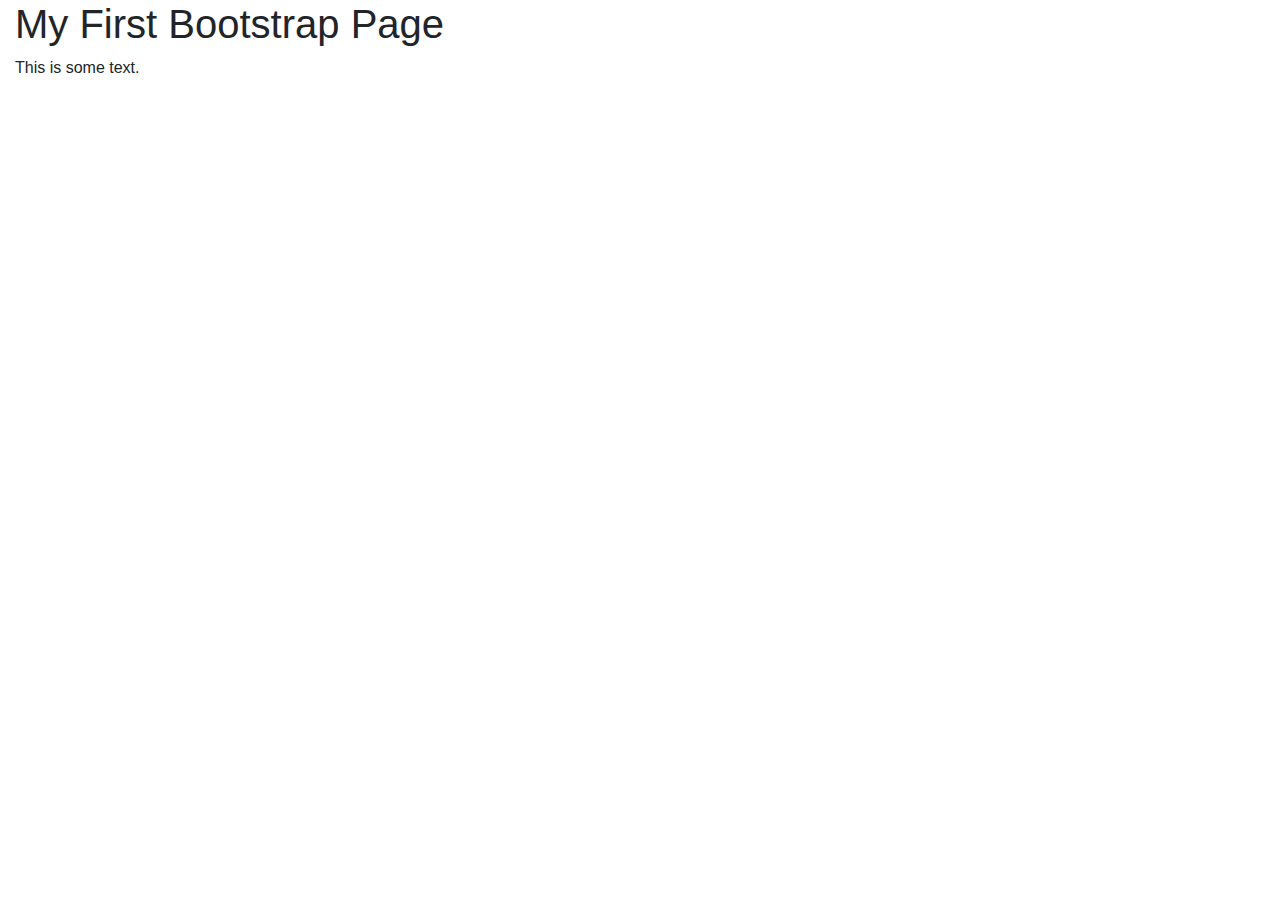
==== index.html @ 373856c6 "Index do prjeto" ====
<!DOCTYPE html>
<html lang="en">
<head>
  <title>Bootstrap 4 Example</title>
  <meta charset="utf-8">
  <meta name="viewport" content="width=device-width, initial-scale=1">
  <link rel="stylesheet" href="https://maxcdn.bootstrapcdn.com/bootstrap/4.5.2/css/bootstrap.min.css">
  <script src="https://ajax.googleapis.com/ajax/libs/jquery/3.5.1/jquery.min.js"></script>
  <script src="https://cdnjs.cloudflare.com/ajax/libs/popper.js/1.16.0/umd/popper.min.js"></script>
  <script src="https://maxcdn.bootstrapcdn.com/bootstrap/4.5.2/js/bootstrap.min.js"></script>
</head>
<body>

<div class="container-fluid">
  <h1>My First Bootstrap Page</h1>
  <p>This is some text.</p>
</div>

</body>
</html>
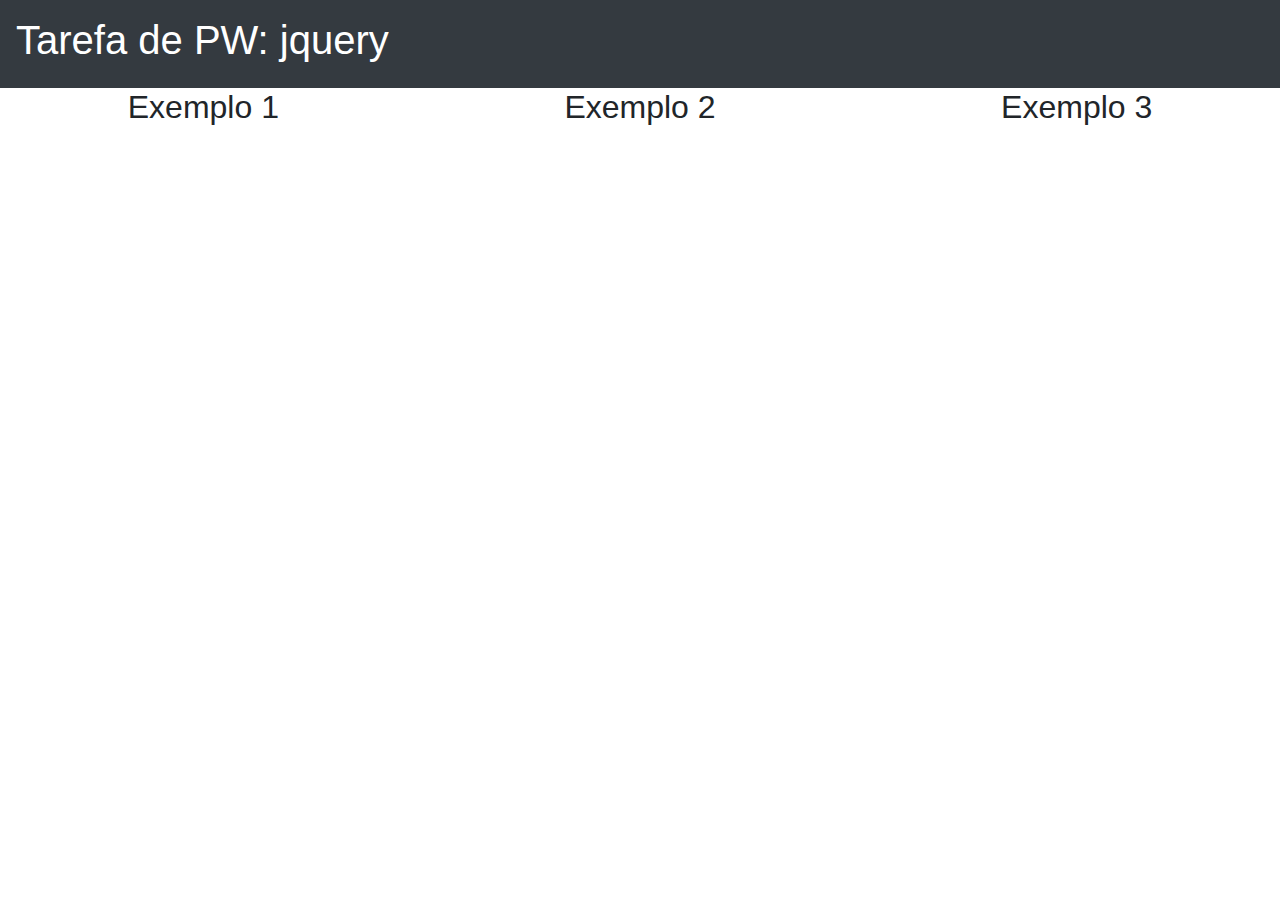
==== commit d688369f: "alterações do index" ====
--- a/index.html
+++ b/index.html
@@ -1,5 +1,4 @@
 <!DOCTYPE html>
-<html lang="en">
 <head>
   <title>Bootstrap 4 Example</title>
   <meta charset="utf-8">
@@ -11,10 +10,24 @@
 </head>
 <body>
 
-<div class="container-fluid">
-  <h1>My First Bootstrap Page</h1>
-  <p>This is some text.</p>
+<div class="container-fluid p-3 bg-dark text-white">
+  <h1>Tarefa de PW: jquery</h1>
 </div>
+
+<div style="text-align: center;" class="row">
+  <div class="col">
+    <h2>Exemplo 1</h2>
+  </div>
+  <div style="text-align: center;" class="col">
+    <h2>Exemplo 2</h2>
+  </div>
+  <div style="text-align: center;" class="col">
+    <h2>Exemplo 3</h2>
+  </div>
+</div>
+
+
+
 
 </body>
 </html>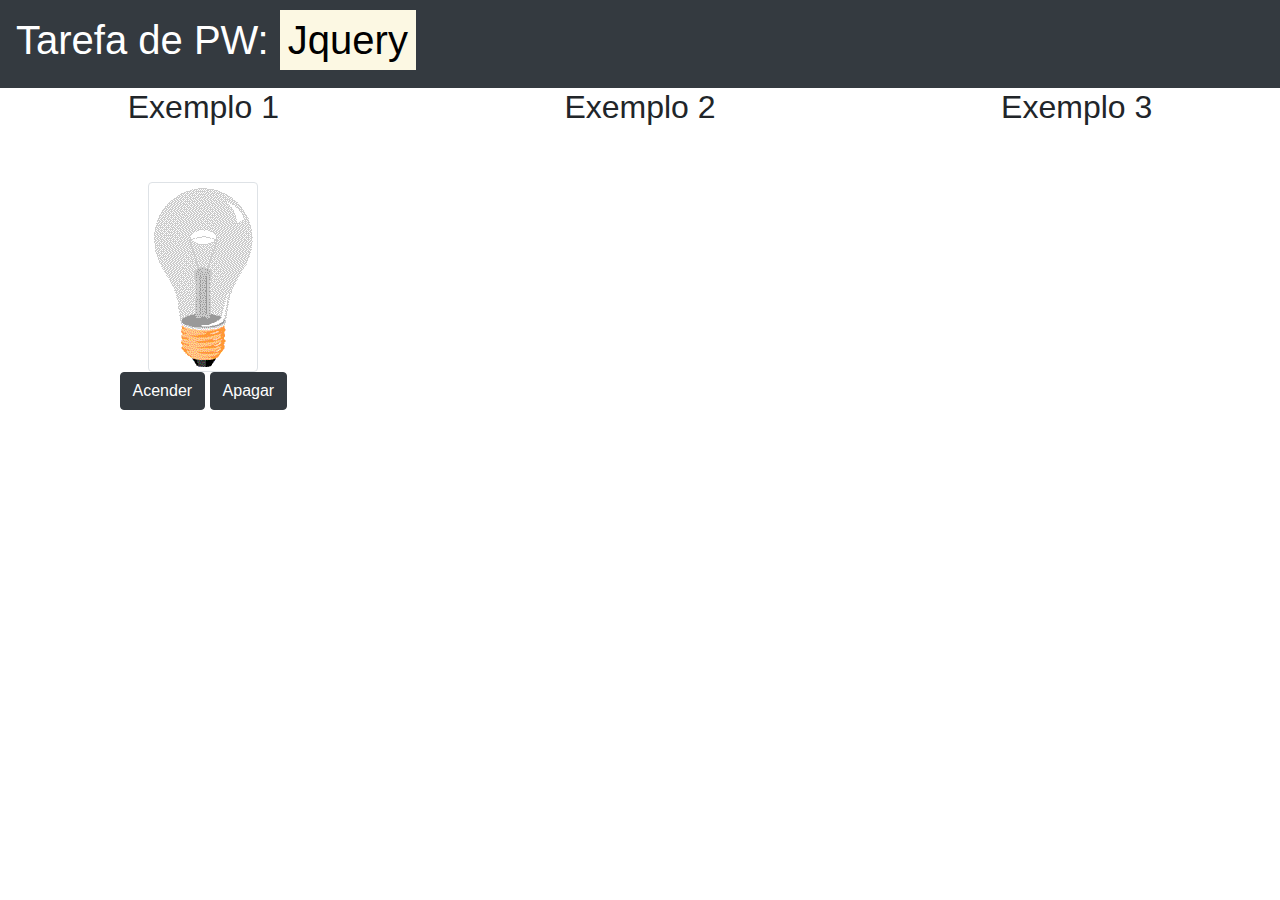
==== commit 70591fed: "Adição da lampada, script e algumas alterações no index" ====
--- a/index.html
+++ b/index.html
@@ -1,4 +1,5 @@
 <!DOCTYPE html>
+
 <head>
   <title>Bootstrap 4 Example</title>
   <meta charset="utf-8">
@@ -8,26 +9,36 @@
   <script src="https://cdnjs.cloudflare.com/ajax/libs/popper.js/1.16.0/umd/popper.min.js"></script>
   <script src="https://maxcdn.bootstrapcdn.com/bootstrap/4.5.2/js/bootstrap.min.js"></script>
 </head>
+
 <body>
 
-<div class="container-fluid p-3 bg-dark text-white">
-  <h1>Tarefa de PW: jquery</h1>
-</div>
+  <div class="container-fluid p-3 bg-dark text-white">
+    <h1>Tarefa de PW: <mark>Jquery</mark></h1>
+  </div>
 
-<div style="text-align: center;" class="row">
-  <div class="col">
-    <h2>Exemplo 1</h2>
+  <div style="text-align: center;" class="row">
+    <div class="col">
+
+      <h2>Exemplo 1</h2>
+      <div class="container-fluid p-5">
+        <img src="img/luz_desligada.gif" class="img-thumbnail" alt="luz desligada">
+        <div>
+          <button type="button" class="btn btn-dark">Acender</button>
+          <button type="button" class="btn btn-dark">Apagar</button>
+        </div>
+      </div>
+    </div>
+    <div style="text-align: center;" class="col">
+      <h2>Exemplo 2</h2>
+    </div>
+    <div style="text-align: center;" class="col">
+      <h2>Exemplo 3</h2>
+    </div>
   </div>
-  <div style="text-align: center;" class="col">
-    <h2>Exemplo 2</h2>
-  </div>
-  <div style="text-align: center;" class="col">
-    <h2>Exemplo 3</h2>
-  </div>
-</div>
 
 
 
 
 </body>
+
 </html>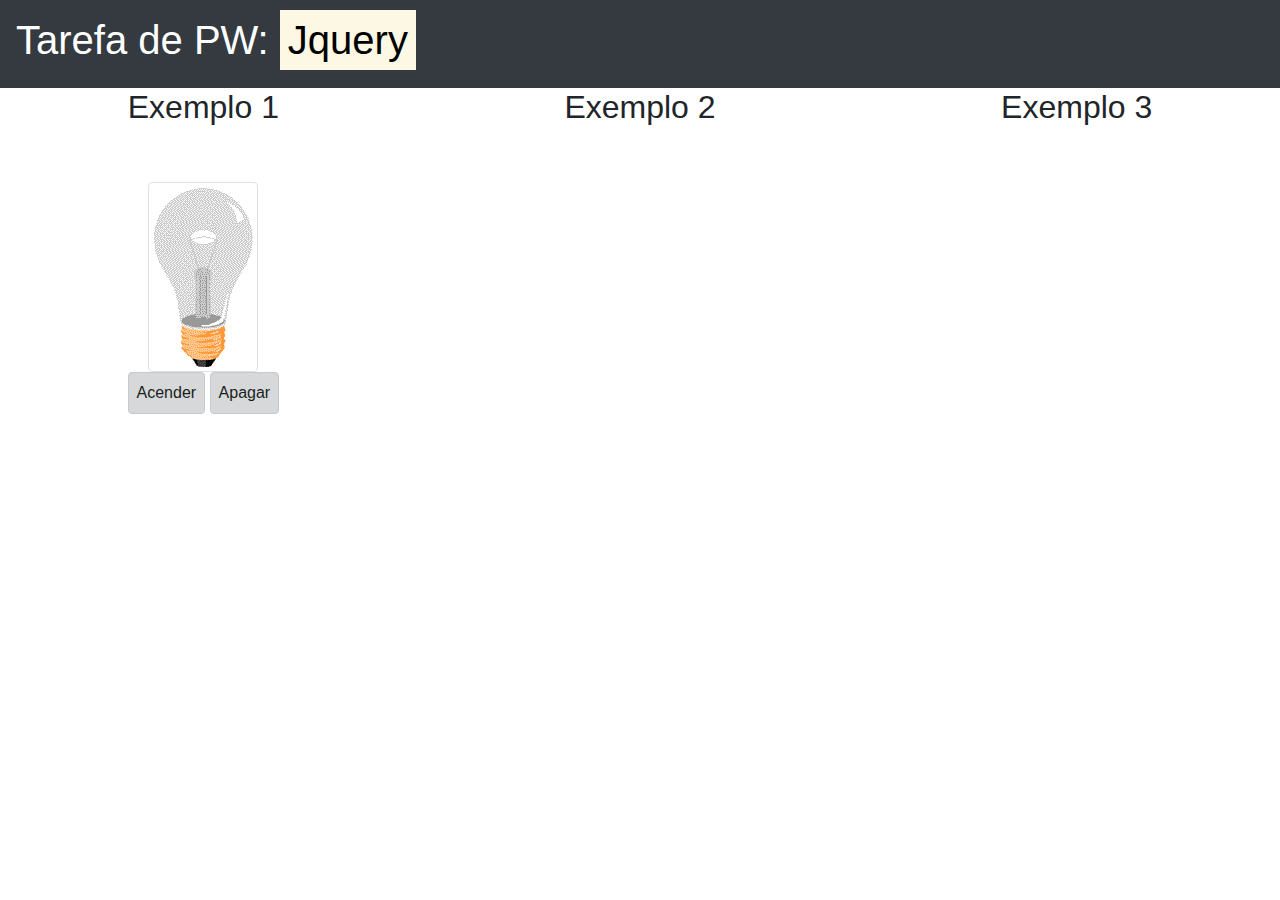
==== commit 03cd539e: "botões que alteram a cor quando se passa o mouse" ====
--- a/index.html
+++ b/index.html
@@ -23,8 +23,8 @@
       <div class="container-fluid p-5">
         <img src="img/luz_desligada.gif" class="img-thumbnail" alt="luz desligada">
         <div>
-          <button type="button" class="btn btn-dark">Acender</button>
-          <button type="button" class="btn btn-dark">Apagar</button>
+          <button type="button" class="btn btn-dark p-2 alert-dark">Acender</button>
+          <button type="button" class="btn btn-dark p-2 alert-dark">Apagar</button>
         </div>
       </div>
     </div>
@@ -38,7 +38,6 @@
 
 
 
-
 </body>
 
 </html>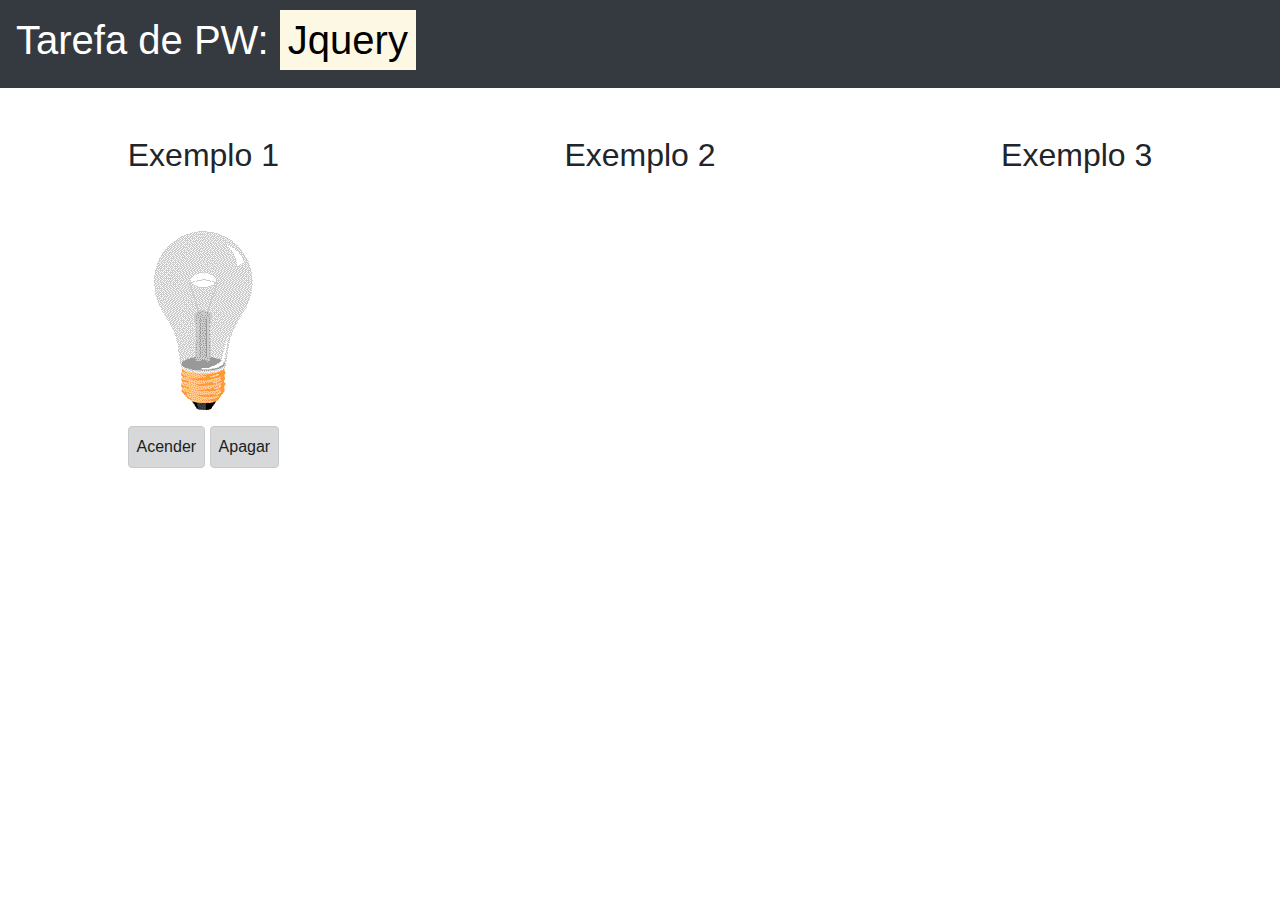
==== commit 5379af00: "Lampada e botões funcionando" ====
--- a/index.html
+++ b/index.html
@@ -1,13 +1,15 @@
 <!DOCTYPE html>
 
 <head>
-  <title>Bootstrap 4 Example</title>
+  <title>TC-PW</title>
   <meta charset="utf-8">
   <meta name="viewport" content="width=device-width, initial-scale=1">
   <link rel="stylesheet" href="https://maxcdn.bootstrapcdn.com/bootstrap/4.5.2/css/bootstrap.min.css">
-  <script src="https://ajax.googleapis.com/ajax/libs/jquery/3.5.1/jquery.min.js"></script>
   <script src="https://cdnjs.cloudflare.com/ajax/libs/popper.js/1.16.0/umd/popper.min.js"></script>
   <script src="https://maxcdn.bootstrapcdn.com/bootstrap/4.5.2/js/bootstrap.min.js"></script>
+  <script src="js/jquery.js"></script>
+  <script src="js/script.js"></script>
+
 </head>
 
 <body>
@@ -17,22 +19,24 @@
   </div>
 
   <div style="text-align: center;" class="row">
+
     <div class="col">
-
-      <h2>Exemplo 1</h2>
-      <div class="container-fluid p-5">
-        <img src="img/luz_desligada.gif" class="img-thumbnail" alt="luz desligada">
-        <div>
-          <button type="button" class="btn btn-dark p-2 alert-dark">Acender</button>
-          <button type="button" class="btn btn-dark p-2 alert-dark">Apagar</button>
+      <h2 class="p-5">Exemplo 1</h2>
+      <div class="">
+        <img id="mudar-imagem" src="img/luz_desligada.png" class="img-fluid" alt="luz desligada">
+        <div class="p-3">
+          <button id="botão-ligar" type="button" class="btn btn-dark p-2 alert-dark">Acender</button>
+          <button id="botão-desligar" type="button" class="btn btn-dark p-2 alert-dark">Apagar</button>
         </div>
       </div>
     </div>
+    
     <div style="text-align: center;" class="col">
-      <h2>Exemplo 2</h2>
+      <h2 class="p-5">Exemplo 2</h2>
     </div>
+    
     <div style="text-align: center;" class="col">
-      <h2>Exemplo 3</h2>
+      <h2 class="p-5">Exemplo 3</h2>
     </div>
   </div>
 
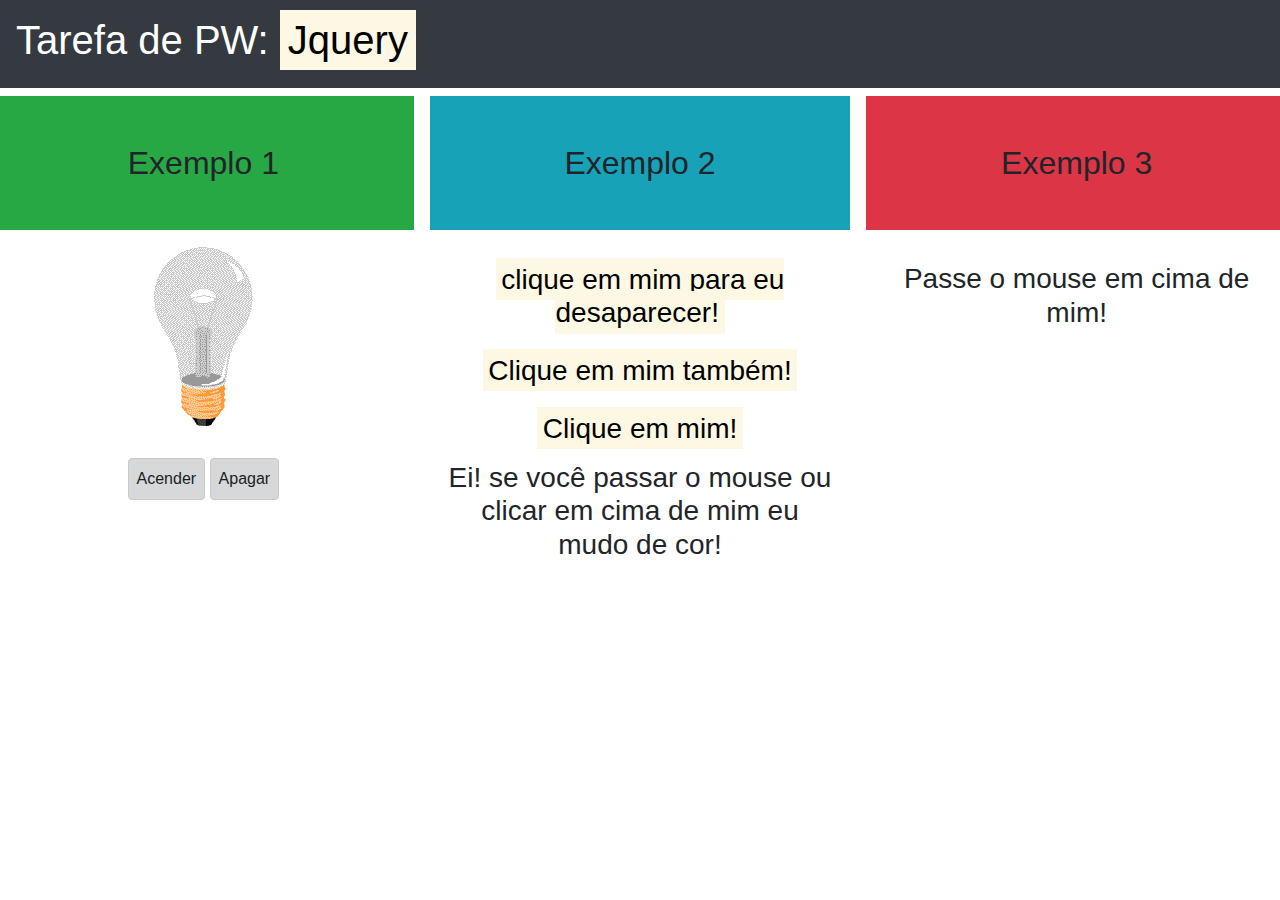
==== commit bb586659: "Os tres exemplos estão feitos" ====
--- a/index.html
+++ b/index.html
@@ -20,23 +20,34 @@
 
   <div style="text-align: center;" class="row">
 
-    <div class="col">
-      <h2 class="p-5">Exemplo 1</h2>
+    <div class="col p-2">
+      <h2 class="p-5 bg-success">Exemplo 1</h2>
       <div class="">
-        <img id="mudar-imagem" src="img/luz_desligada.png" class="img-fluid" alt="luz desligada">
-        <div class="p-3">
-          <button id="botão-ligar" type="button" class="btn btn-dark p-2 alert-dark">Acender</button>
-          <button id="botão-desligar" type="button" class="btn btn-dark p-2 alert-dark">Apagar</button>
+        <img id="mudar-imagem" src="img/luz_desligada.png" class="img-fluid p-2" alt="luz desligada">
+        <div class="p-4">
+          <button id="botão-ligar" type="button" class="btn btn-dark p-lg-2 alert-dark">Acender</button>
+          <button id="botão-desligar" type="button" class="btn btn-dark p-lg-2 alert-dark">Apagar</button>
         </div>
       </div>
     </div>
     
-    <div style="text-align: center;" class="col">
-      <h2 class="p-5">Exemplo 2</h2>
+    <div style="text-align: center;" class="col p-2">
+      <h2 class="p-5 bg-info">Exemplo 2</h2>
+      <ul class="list-group p-3">
+        <h3 id="desaparece" class="p-2"><mark>clique em mim para eu desaparecer!</mark></h3>
+        <h3 id="desaparece" class="p-2"><mark>Clique em mim também!</mark></h3>
+        <h3 id="desaparece" class="p-2"><mark>Clique em mim!</mark></h3>
+        <h3 id="txt-exemplo02">Ei! se você passar o mouse ou clicar em cima de mim eu mudo de cor!</h3>
+      </ul>
     </div>
     
-    <div style="text-align: center;" class="col">
-      <h2 class="p-5">Exemplo 3</h2>
+    <div style="text-align: center;" class="col p-2">
+      <h2 class="p-5 bg-danger">Exemplo 3</h2>
+      <div class="p-3">
+        <h3 id="txt-exemplo03" class="p-2">
+          Passe o mouse em cima de mim!
+        </h3>
+      </div>
     </div>
   </div>
 
